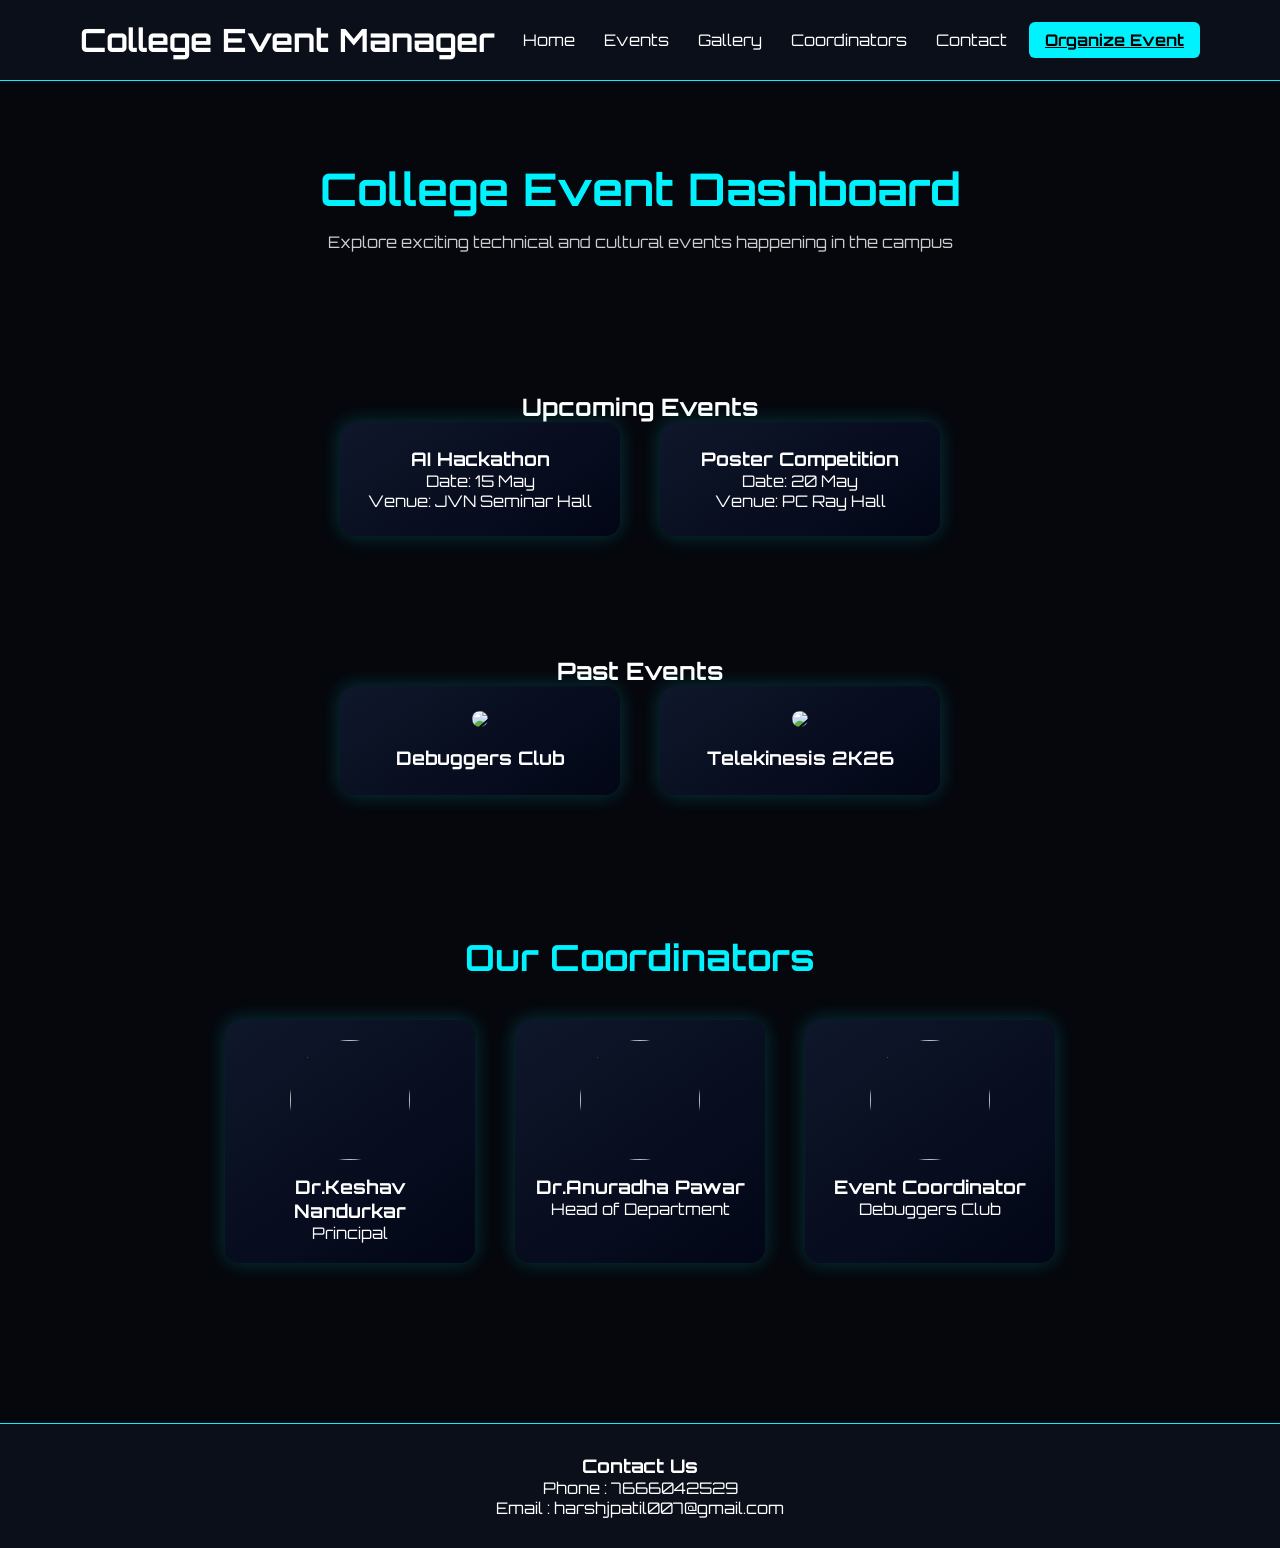
==== dashboard.html @ 043a84c3 "Fix link to event creation page in dashboard" ====
<!DOCTYPE html>
<html>
<head>

<title>College Event Dashboard</title>

<link rel="stylesheet" href="style.css">

<link href="https://fonts.googleapis.com/css2?family=Orbitron:wght@400;600&display=swap" rel="stylesheet">

</head>

<body>

<header>

<h1>College Event Manager</h1>

<nav>
<a href="#">Home</a>
<a href="#">Events</a>
<a href="#">Gallery</a>
<a href="#coordinators">Coordinators</a>
<a href="#">Contact</a>
</nav>
<a href="./event.html" class="organize-btn">Organize Event</a>
</header>



<section class="hero">

<h2>College Event Dashboard</h2>
<p>Explore exciting technical and cultural events happening in the campus</p>

</section>



<section class="events">

<h2>Upcoming Events</h2>

<div class="card-container">

<div class="event-card">

<h3>AI Hackathon</h3>
<p>Date: 15 May</p>
<p>Venue: JVN Seminar Hall</p>

</div>


<div class="event-card">

<h3>Poster Competition</h3>
<p>Date: 20 May</p>
<p>Venue: PC Ray Hall</p>

</div>

</div>

</section>



<section class="events">

<h2>Past Events</h2>

<div class="card-container">

<a href="https://debuggers-club.vercel.app/" target="_blank" class="event-card">

<img src="images/debuggers.jpg">

<h3>Debuggers Club</h3>

</a>


<a href="https://telekinesis2k26.netlify.app/" target="_blank" class="event-card">

<img src="images/telekinesis.jpg">

<h3>Telekinesis 2K26</h3>

</a>

</div>

</section>
<section id="coordinators" class="coordinators">

<h2>Our Coordinators</h2>

<div class="card-container">

<div class="coordinator-card">

<img src="Screenshot 2026-04-03 115805.png">

<h3>Dr.Keshav Nandurkar</h3>
<p>Principal</p>

</div>


<div class="coordinator-card">

<img src="images/hod.jpg">

<h3>Dr.Anuradha Pawar</h3>
<p>Head of Department</p>

</div>


<div class="coordinator-card">

<img src="images/coordinator1.jpg">

<h3>Event Coordinator</h3>
<p>Debuggers Club</p>

</div>

</div>

</section>


<footer>

<h3>Contact Us</h3>

<p>Phone : 7666042529</p>

<p>Email : harshjpatil007@gmail.com</p>

</footer>

</body>
</html>
---- style.css ----
*{
margin:0;
padding:0;
box-sizing:border-box;
font-family:'Orbitron', sans-serif;
}
/* LOGIN PAGE STYLING */

body{

background: radial-gradient(circle at top,#0f172a,#020617);
color:white;

}

/* CENTER LOGIN BOX */

.container{

display:flex;
justify-content:center;
align-items:center;
height:100vh;

}

/* LOGIN CARD */

.form-box{

background:linear-gradient(145deg,#0f172a,#020617);

padding:40px;

width:320px;

border-radius:15px;

box-shadow:0 0 30px rgba(0,255,255,0.3);

text-align:center;

transition:0.4s;

}

.form-box:hover{

box-shadow:0 0 40px rgba(0,255,255,0.6);

}

/* INPUT FIELDS */

input{

width:100%;

padding:12px;

margin:12px 0;

border:none;

border-radius:6px;

background:#020617;

color:white;

border:1px solid #00f2ff;

outline:none;

transition:0.3s;

}

input:focus{

box-shadow:0 0 10px #00f2ff;

}

/* BUTTON */

button{

width:100%;

padding:12px;

margin-top:15px;

border:none;

border-radius:6px;

background:#00f2ff;

color:black;

font-weight:bold;

cursor:pointer;

transition:0.3s;

}

button:hover{

background:white;

transform:scale(1.05);

}

/* REGISTER LINK */

span{

color:#00f2ff;

cursor:pointer;

}

span:hover{

text-decoration:underline;

}

body{

background:#05070d;
color:white;

}

/* NAVBAR */

header{

display:flex;
justify-content:space-between;
align-items:center;
padding:20px 80px;
background:#0b0f1a;
border-bottom:1px solid #00f2ff;

}

nav a{

margin-left:25px;
text-decoration:none;
color:white;
transition:0.3s;

}

nav a:hover{

color:#00f2ff;

}

/* HERO */

.hero{

text-align:center;
padding:80px 20px;

}

.hero h2{

font-size:45px;
color:#00f2ff;

}

.hero p{

margin-top:15px;
color:#ccc;

}

/* EVENT SECTIONS */

.events{

padding:60px;

text-align:center;

}

.card-container{

display:flex;
justify-content:center;
flex-wrap:wrap;
gap:40px;

}

/* EVENT CARD */

.event-card{

width:280px;

background:linear-gradient(145deg,#0f172a,#020617);

border-radius:15px;

padding:25px;

text-align:center;

box-shadow:0 0 20px rgba(0,255,255,0.2);

transition:0.4s;

text-decoration:none;

color:white;

}

/* CARD IMAGE */

.event-card img{

width:100%;
border-radius:10px;
margin-bottom:15px;

}

.event-card:hover{

transform:translateY(-12px);

box-shadow:0 0 35px rgba(0,255,255,0.7);

}

/* FOOTER */

footer{

background:#0b0f1a;

text-align:center;

padding:30px;

margin-top:80px;

border-top:1px solid #00f2ff;

}
/* ORGANIZE EVENT BUTTON */

.organize-btn{

background:#00f2ff;
color:black;
padding:8px 16px;
border-radius:6px;
margin-left:20px;
font-weight:bold;

}

.organize-btn:hover{

background:white;
color:black;

}

/* COORDINATOR SECTION */

.coordinators{

padding:80px 40px;
text-align:center;

}

.coordinators h2{

font-size:36px;
margin-bottom:40px;
color:#00f2ff;

}

.coordinator-card{

width:250px;
background:linear-gradient(145deg,#0f172a,#020617);
padding:20px;
border-radius:15px;
box-shadow:0 0 20px rgba(0,255,255,0.2);
transition:0.4s;

}

.coordinator-card img{

width:120px;
height:120px;
border-radius:50%;
margin-bottom:15px;

}

.coordinator-card:hover{

transform:translateY(-10px);
box-shadow:0 0 30px rgba(0,255,255,0.6);

}
/* EVENT FORM SECTION */

.event-form-section{

display:flex;

justify-content:center;

align-items:center;

padding:80px 20px;

}

.event-form{

width:420px;

background:linear-gradient(145deg,#0f172a,#020617);

padding:35px;

border-radius:15px;

box-shadow:0 0 25px rgba(0,255,255,0.3);

transition:0.4s;

text-align:center;

}

.event-form:hover{

box-shadow:0 0 40px rgba(0,255,255,0.6);

}

/* FORM INPUT */

.event-form input,
.event-form textarea{

width:100%;

padding:12px;

margin:12px 0;

border-radius:6px;

border:1px solid #00f2ff;

background:#020617;

color:white;

outline:none;

}

.event-form textarea{

height:100px;

resize:none;

}

/* BUTTON */

.event-form button{

width:100%;

padding:12px;

margin-top:10px;

background:#00f2ff;

border:none;

border-radius:6px;

font-weight:bold;

cursor:pointer;

transition:0.3s;

}

.event-form button:hover{

background:white;

transform:scale(1.05);

}
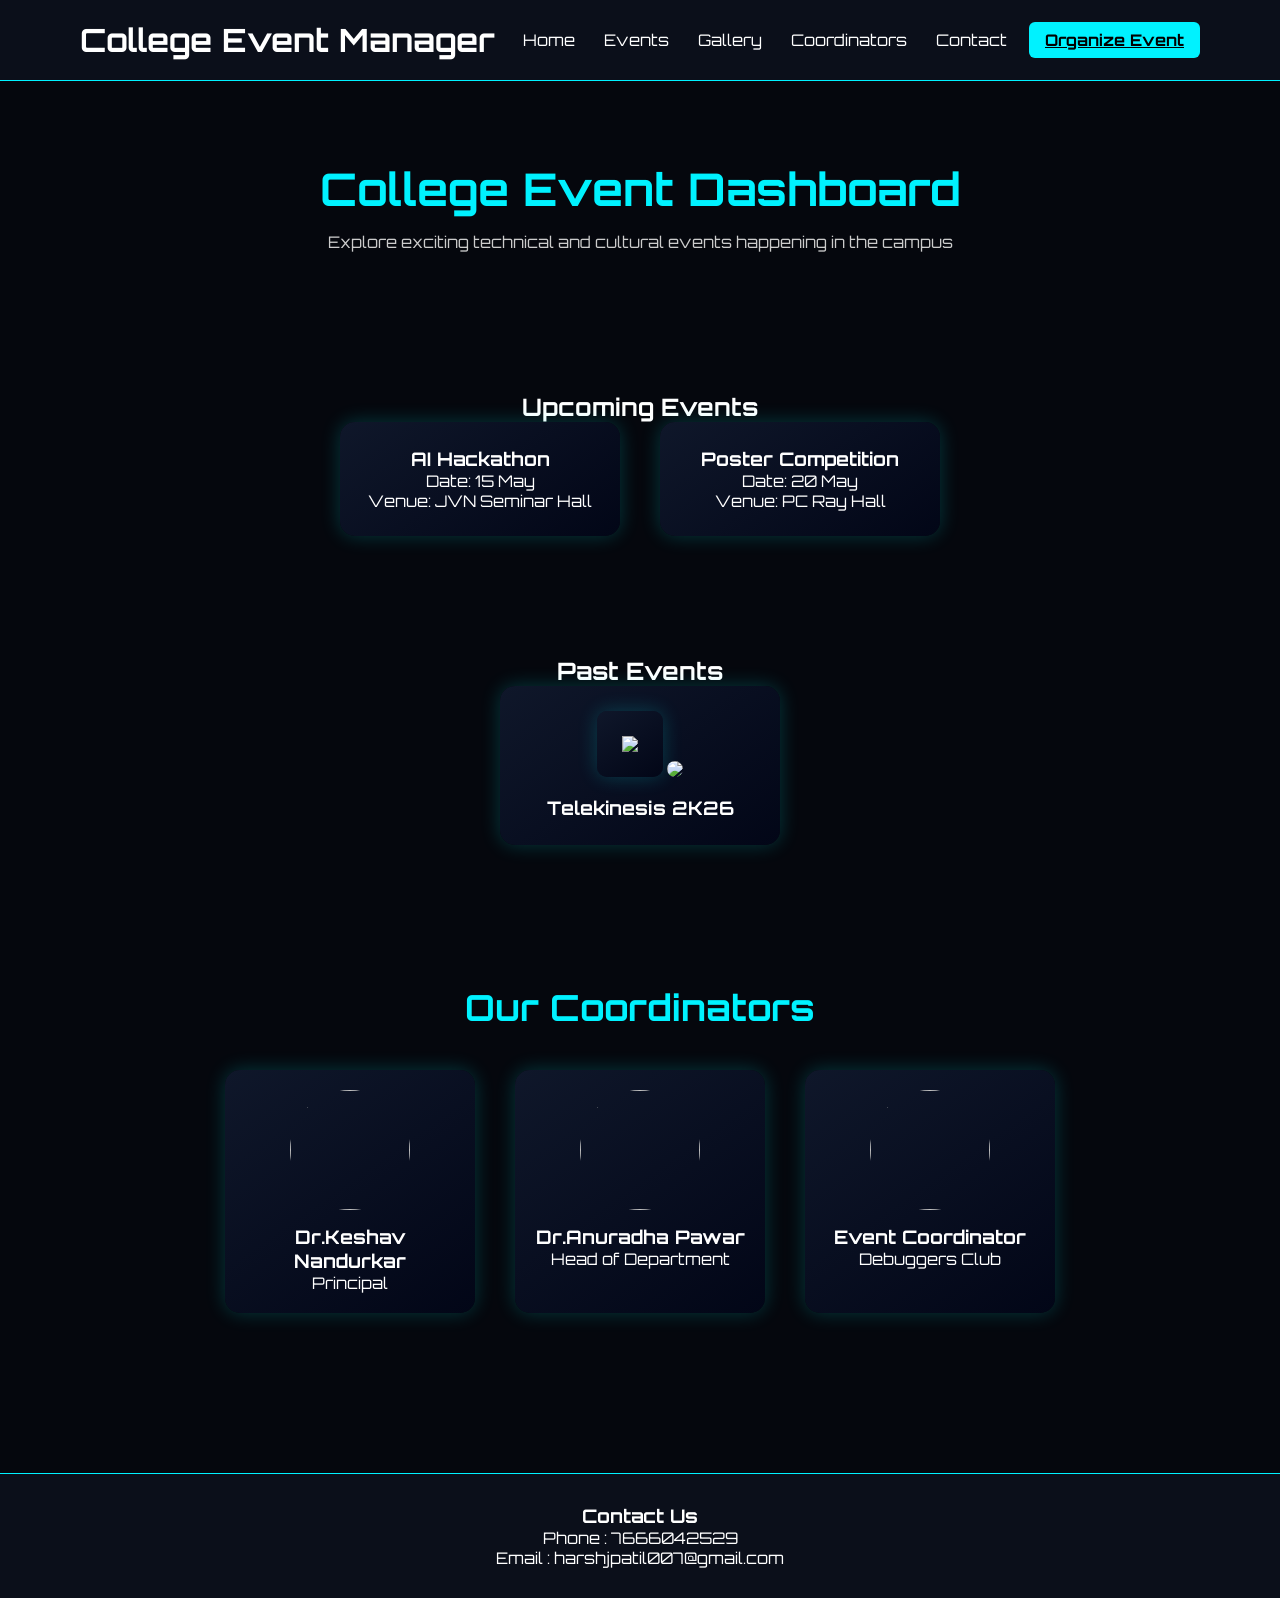
==== commit 37afc5b8: "Update dashboard.html" ====
--- a/dashboard.html
+++ b/dashboard.html
@@ -74,7 +74,7 @@
 
 <a href="https://debuggers-club.vercel.app/" target="_blank" class="event-card">
 
-<img src="images/debuggers.jpg">
+<img src="images/Debuggers.png>
 
 <h3>Debuggers Club</h3>
 
@@ -83,7 +83,7 @@
 
 <a href="https://telekinesis2k26.netlify.app/" target="_blank" class="event-card">
 
-<img src="images/telekinesis.jpg">
+<img src="images/telekinesis.png">
 
 <h3>Telekinesis 2K26</h3>
 
@@ -100,7 +100,7 @@
 
 <div class="coordinator-card">
 
-<img src="Screenshot 2026-04-03 115805.png">
+<img src="Principal.png">
 
 <h3>Dr.Keshav Nandurkar</h3>
 <p>Principal</p>
@@ -110,7 +110,7 @@
 
 <div class="coordinator-card">
 
-<img src="images/hod.jpg">
+<img src="images/hod.png">
 
 <h3>Dr.Anuradha Pawar</h3>
 <p>Head of Department</p>
@@ -120,7 +120,7 @@
 
 <div class="coordinator-card">
 
-<img src="images/coordinator1.jpg">
+<img src="mentor.png">
 
 <h3>Event Coordinator</h3>
 <p>Debuggers Club</p>
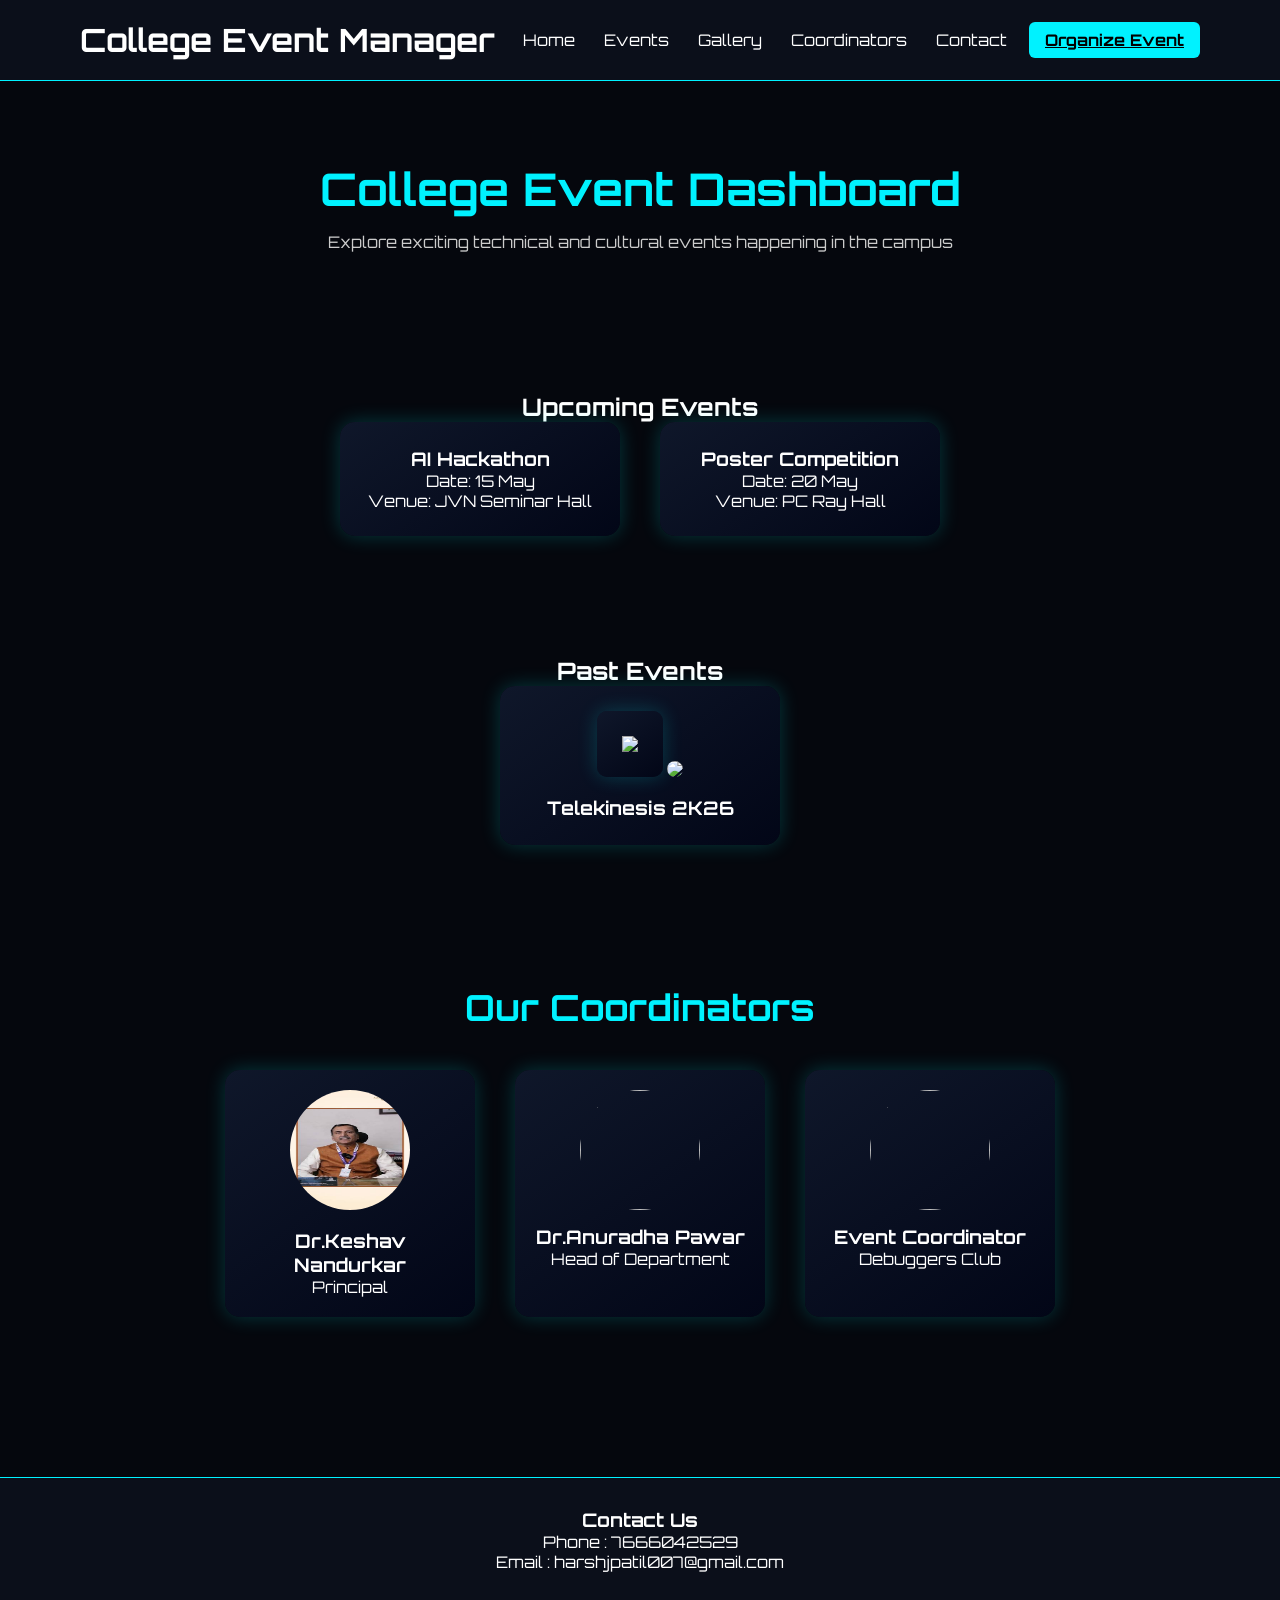
==== commit e7d417bb: "L" ====
--- a/dashboard.html
+++ b/dashboard.html
@@ -83,7 +83,7 @@
 
 <a href="https://telekinesis2k26.netlify.app/" target="_blank" class="event-card">
 
-<img src="images/telekinesis.png">
+<img src="images/Telekinesis.jpg">
 
 <h3>Telekinesis 2K26</h3>
 
@@ -100,7 +100,7 @@
 
 <div class="coordinator-card">
 
-<img src="Principal.png">
+<img src="Principal.jpeg">
 
 <h3>Dr.Keshav Nandurkar</h3>
 <p>Principal</p>
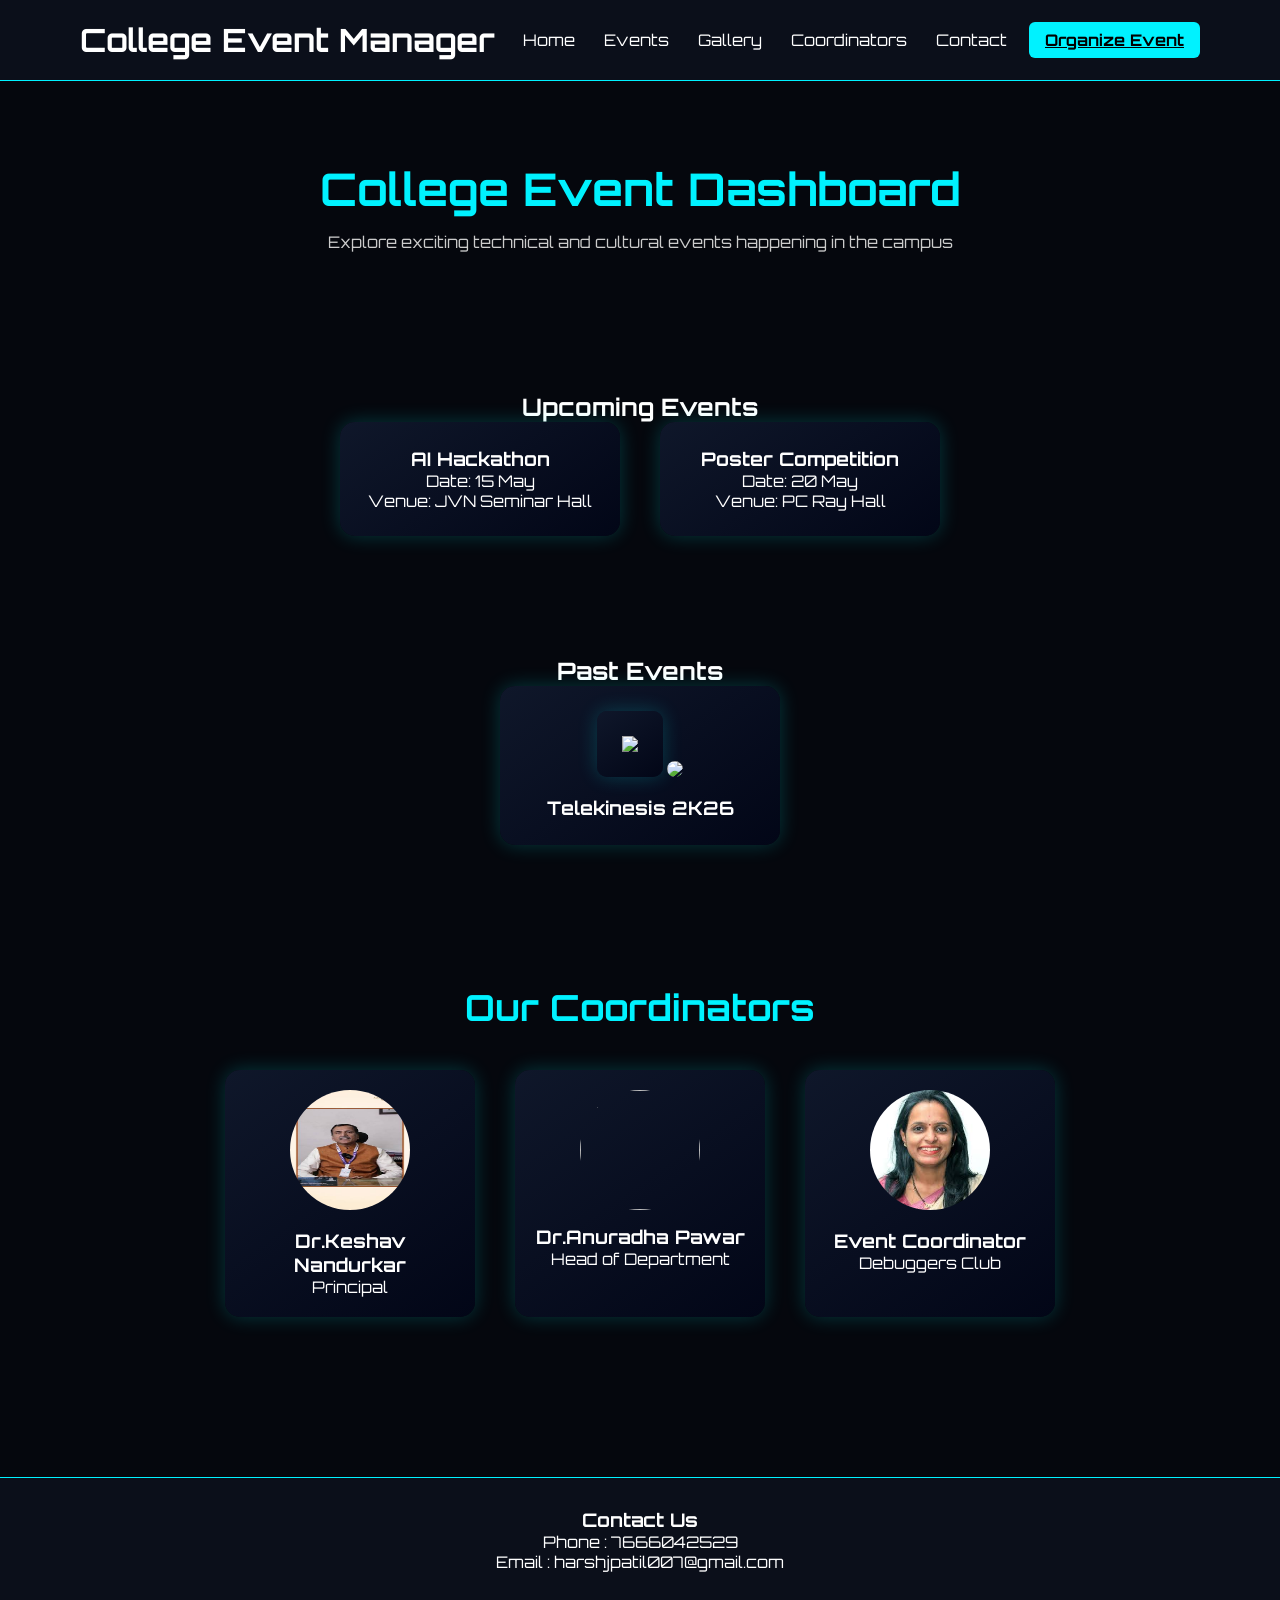
==== commit 9565ffe3: "Update dashboard.html" ====
--- a/dashboard.html
+++ b/dashboard.html
@@ -110,7 +110,7 @@
 
 <div class="coordinator-card">
 
-<img src="images/hod.png">
+<img src="images/Hod.jpeg">
 
 <h3>Dr.Anuradha Pawar</h3>
 <p>Head of Department</p>
@@ -120,7 +120,7 @@
 
 <div class="coordinator-card">
 
-<img src="mentor.png">
+<img src="Mentor.jpeg">
 
 <h3>Event Coordinator</h3>
 <p>Debuggers Club</p>
